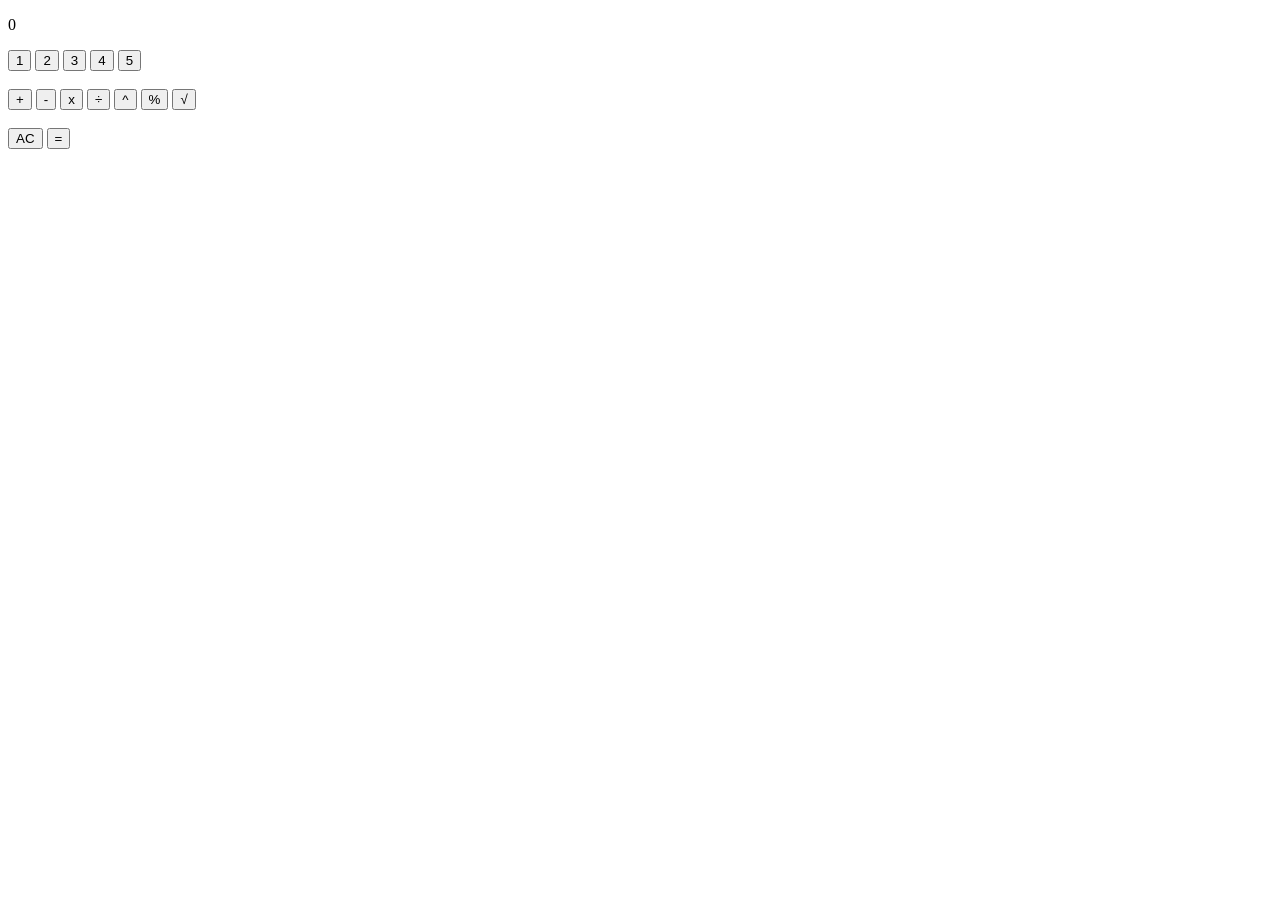
==== P2/index.html @ 83d635f4 "Estados y cálculos OK" ====
<!DOCTYPE html>
<html>
<head>
    <meta charset="UTF-8">
    <meta http-equiv="X-UA-Compatible" content="IE=edge">
    <meta name="viewport" content="width=device-width, initial-scale=1.0">
    <script src="index.js" defer></script>
    <title>Calculadora def.</title>
</head>
<body>
    <p id="display">0</p>
    <button type="button" class="digit" value="1">1</button>
    <button type="button" class="digit" value="2">2</button>
    <button type="button" class="digit" value="3">3</button>
    <button type="button" class="digit" value="4">4</button>
    <button type="button" class="digit" value="5">5</button>
    <br>
    <br>
    <button type="button" class="operation" value="+">+</button>
    <button type="button" class="operation" value="-">-</button>
    <button type="button" class="operation" value="*">x</button>
    <button type="button" class="operation" value="/">÷</button>
    <button type="button" class="operation" value="**">^</button>
    <button type="button" class="operation" value="0.01">%</button>
    <button type="button" class="operation" value="sqrt">√</button>
    <br>
    <br>
    <button type="button" id="clear">AC</button>
    <button type="button" id="equal">=</button>
</body>
</html>
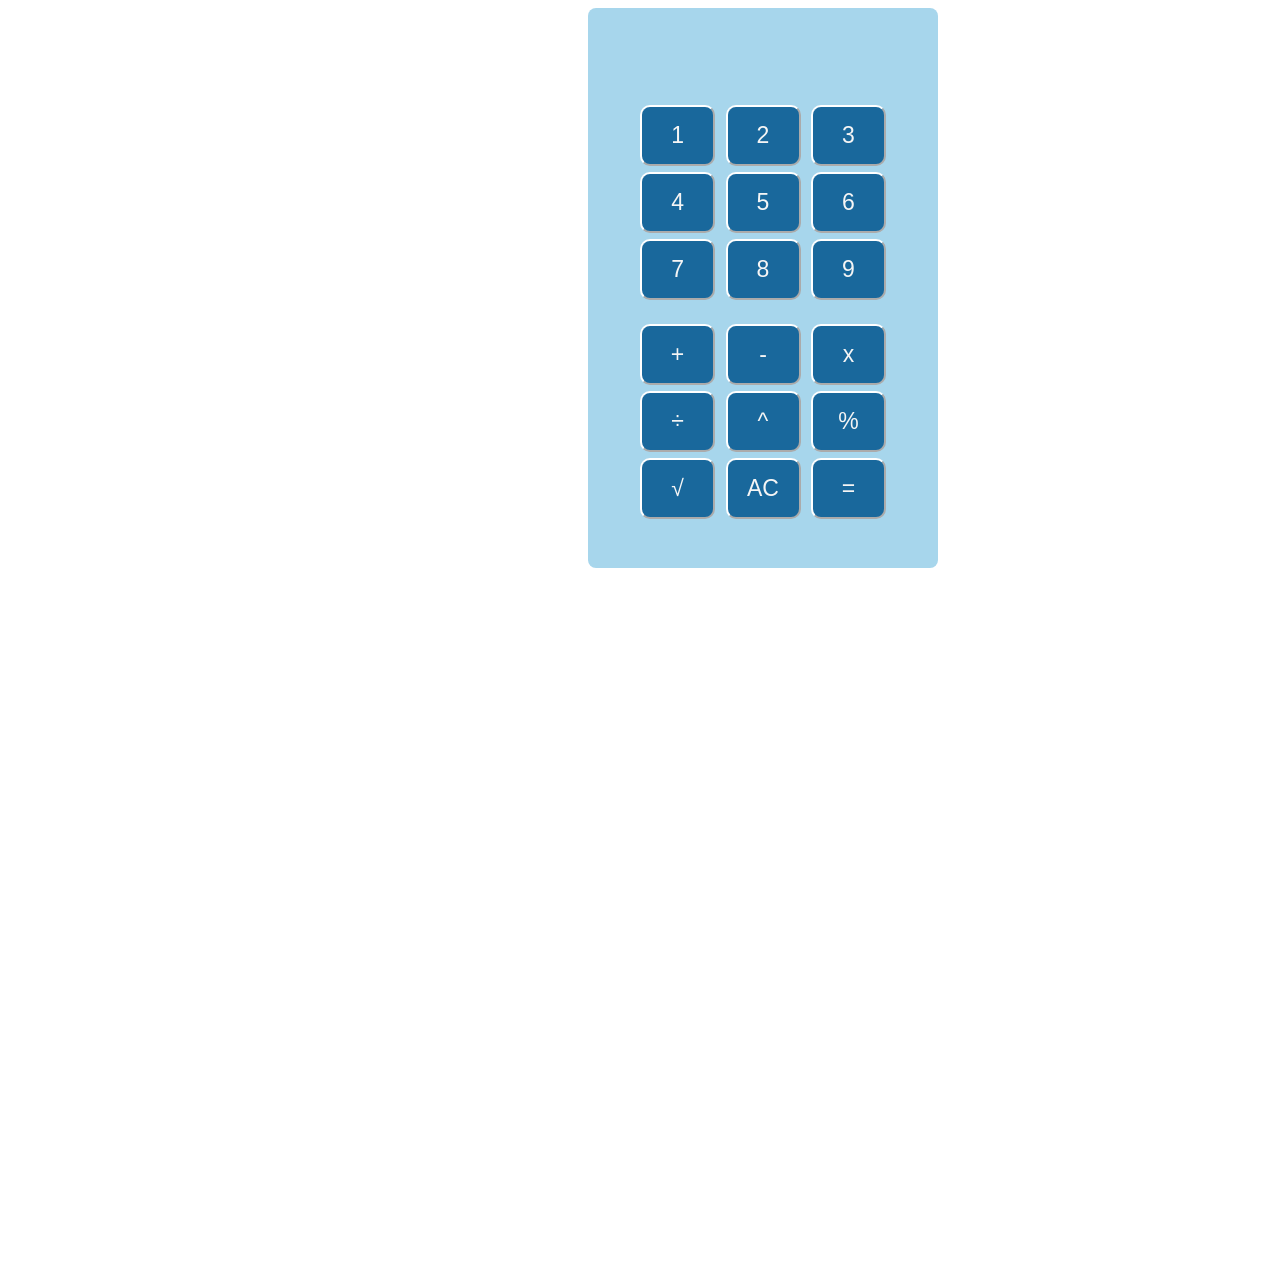
==== commit 4ca2f4d1: "Dando forma con CSS" ====
--- a/P2/index.html
+++ b/P2/index.html
@@ -4,28 +4,41 @@
     <meta charset="UTF-8">
     <meta http-equiv="X-UA-Compatible" content="IE=edge">
     <meta name="viewport" content="width=device-width, initial-scale=1.0">
+    <title>Calculadora</title>
+    <!-- Hoja CSS de estilo -->
+    <link rel="stylesheet" href="index.css">
+    <!-- Código Javascript -->
     <script src="index.js" defer></script>
-    <title>Calculadora def.</title>
+    
 </head>
 <body>
-    <p id="display">0</p>
-    <button type="button" class="digit" value="1">1</button>
-    <button type="button" class="digit" value="2">2</button>
-    <button type="button" class="digit" value="3">3</button>
-    <button type="button" class="digit" value="4">4</button>
-    <button type="button" class="digit" value="5">5</button>
-    <br>
-    <br>
-    <button type="button" class="operation" value="+">+</button>
-    <button type="button" class="operation" value="-">-</button>
-    <button type="button" class="operation" value="*">x</button>
-    <button type="button" class="operation" value="/">÷</button>
-    <button type="button" class="operation" value="**">^</button>
-    <button type="button" class="operation" value="0.01">%</button>
-    <button type="button" class="operation" value="sqrt">√</button>
-    <br>
-    <br>
-    <button type="button" id="clear">AC</button>
-    <button type="button" id="equal">=</button>
+    <div class="calculator">
+        <p id="display"></p>
+        <br>
+        <button type="button" class="digit" value="1">1</button>
+        <button type="button" class="digit" value="2">2</button>
+        <button type="button" class="digit" value="3">3</button>
+        <br>
+        <button type="button" class="digit" value="4">4</button>
+        <button type="button" class="digit" value="5">5</button>
+        <button type="button" class="digit" value="6">6</button>
+        <br>
+        <button type="button" class="digit" value="7">7</button>
+        <button type="button" class="digit" value="8">8</button>
+        <button type="button" class="digit" value="9">9</button>
+        <br>
+        <br>
+        <button type="button" class="operation" value="+">+</button>
+        <button type="button" class="operation" value="-">-</button>
+        <button type="button" class="operation" value="*">x</button>
+        <br>
+        <button type="button" class="operation" value="/">÷</button>
+        <button type="button" class="operation" value="**">^</button>
+        <button type="button" class="operation" value="0.01">%</button>
+        <br>
+        <button type="button" class="operation" value="sqrt">√</button>
+        <button type="button" id="clear">AC</button>
+        <button type="button" id="equal">=</button>
+    </div>
 </body>
 </html>
--- a/P2/index.css
+++ b/P2/index.css
@@ -0,0 +1,49 @@
+body{
+    font-family: sans-serif;
+}
+
+p{
+    display: inline-block;
+    text-align: left;
+    width: 300px;
+    height: 50px;
+    margin-left: auto;
+    margin-right: auto;
+    width: auto;
+    color: rgb(7, 50, 99);
+    font-size: 20px;
+    font-family: sans-serif;
+    background-color: rgba(222, 233, 241, 0.938);
+    border-radius: 10px;
+    border-color: black;
+}
+
+.calculator{
+    display: inline-block;
+    text-align: center;
+    margin-left: 580px;
+    margin-right: 450px;
+    margin-bottom: 700px;
+    border: 18px rgb(7, 50, 99);
+    border-radius: 8px;
+    width: 350px;
+    height: 560px;
+    color:black;
+    background-color: rgb(167, 214, 236);
+}    
+
+button{
+    width: 75px;
+    border-radius: 10px;
+    border-color: white;
+    margin: 3px;
+    padding: 15px;
+    font-size: 23px;
+    background-color:rgb(25, 104, 156);
+    color: whitesmoke;
+    font-family: sans-serif;
+}
+
+button:hover{
+    background-color:rgb(79, 127, 160);
+}
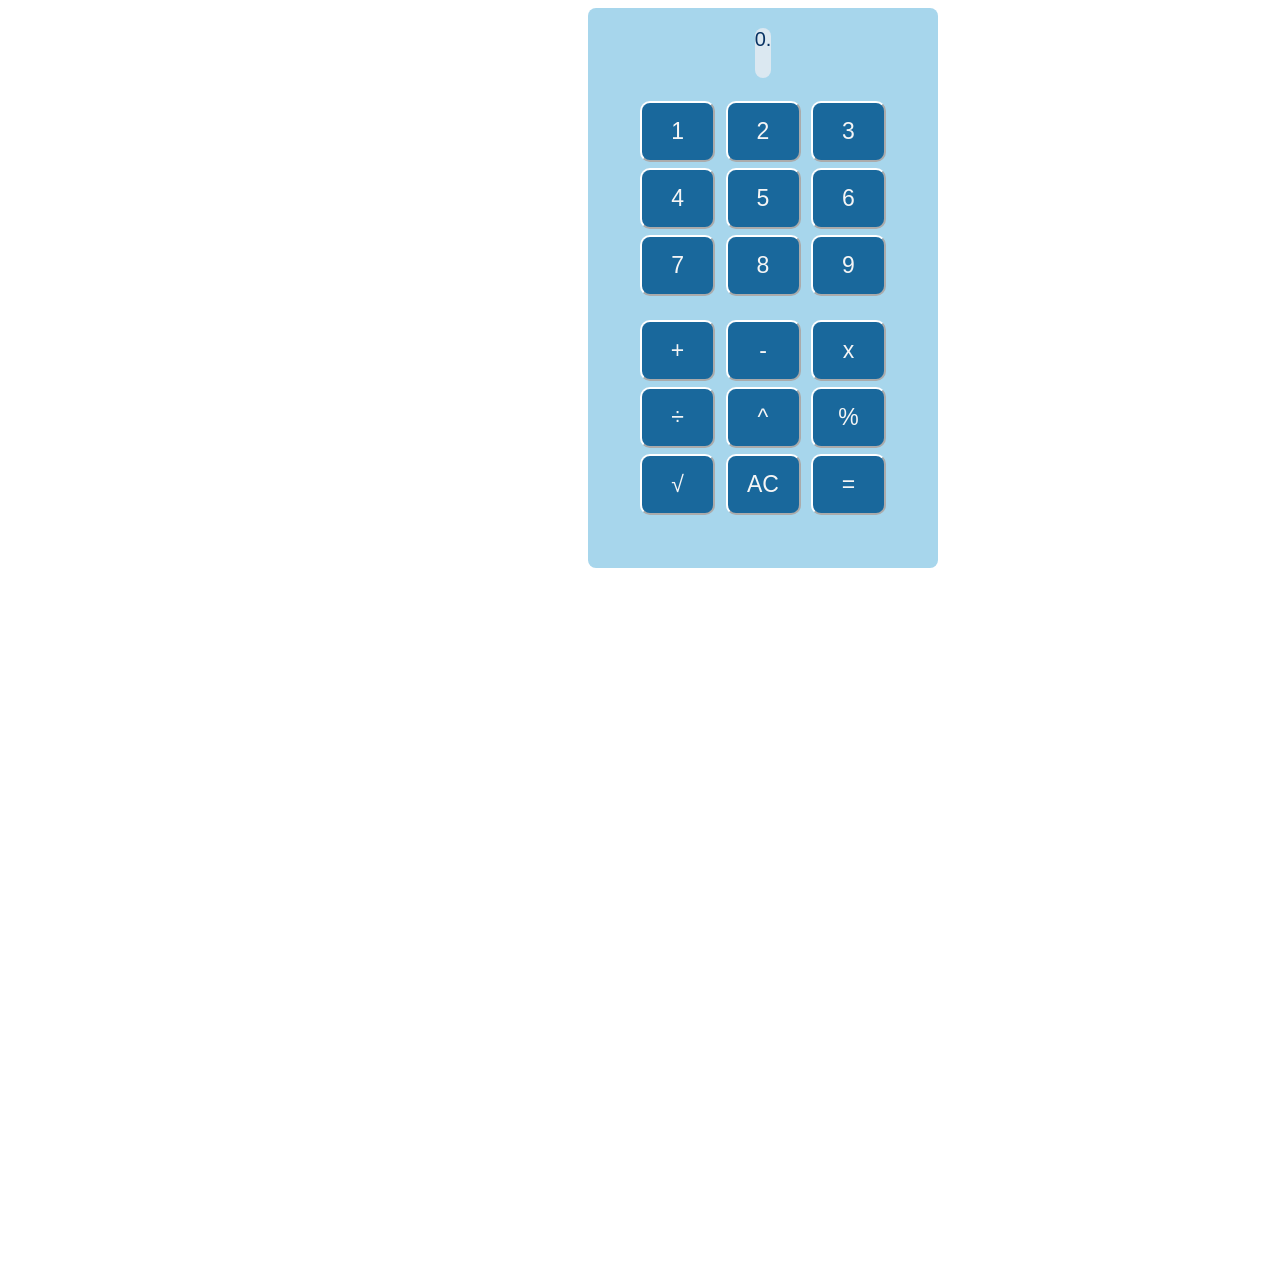
==== commit 341f992d: "." ====
--- a/P2/index.html
+++ b/P2/index.html
@@ -13,7 +13,7 @@
 </head>
 <body>
     <div class="calculator">
-        <p id="display"></p>
+        <p id="display">0.</p>
         <br>
         <button type="button" class="digit" value="1">1</button>
         <button type="button" class="digit" value="2">2</button>
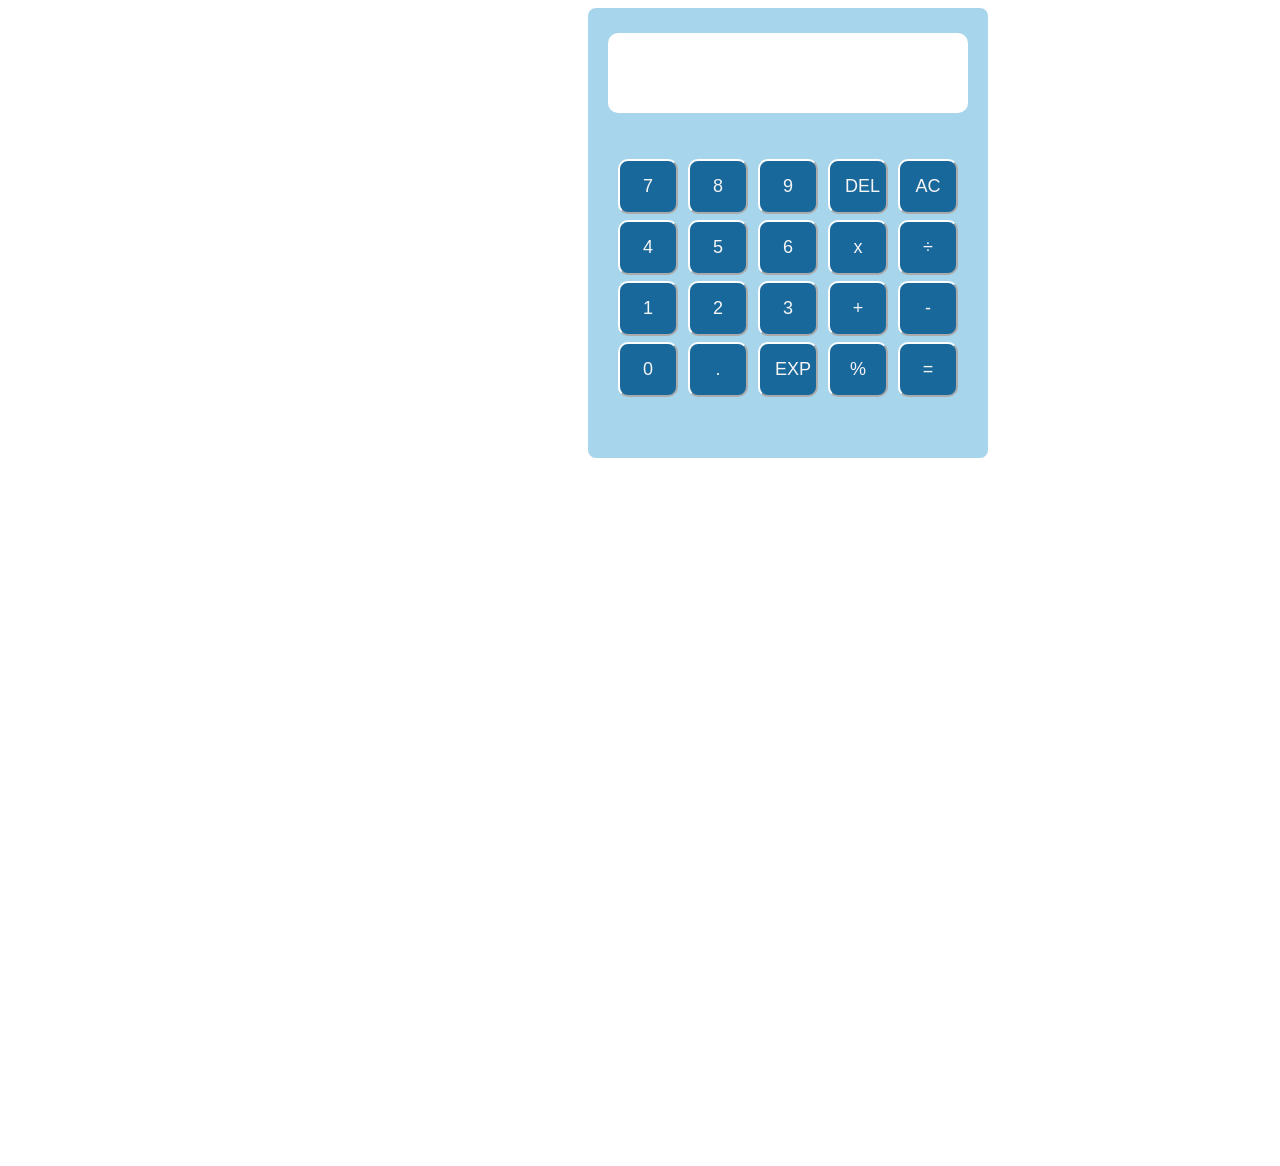
==== commit c052bac3: "Más botones + mejoras CSS" ====
--- a/P2/index.html
+++ b/P2/index.html
@@ -13,32 +13,32 @@
 </head>
 <body>
     <div class="calculator">
-        <p id="display">0.</p>
+        <p id="display"></p>
+        <br>
+        <button type="button" class="digit" value="7">7</button>
+        <button type="button" class="digit" value="8">8</button>
+        <button type="button" class="digit" value="9">9</button>
+        <button type="button" id="delete">DEL</button>
+        <button type="button" id="clear">AC</button>
+        <br>
+        <button type="button" class="digit" value="4">4</button>
+        <button type="button" class="digit" value="5">5</button>
+        <button type="button" class="digit" value="6">6</button>
+        <button type="button" class="operation" value="*">x</button>
+        <button type="button" class="operation" value="/">÷</button>
         <br>
         <button type="button" class="digit" value="1">1</button>
         <button type="button" class="digit" value="2">2</button>
         <button type="button" class="digit" value="3">3</button>
-        <br>
-        <button type="button" class="digit" value="4">4</button>
-        <button type="button" class="digit" value="5">5</button>
-        <button type="button" class="digit" value="6">6</button>
-        <br>
-        <button type="button" class="digit" value="7">7</button>
-        <button type="button" class="digit" value="8">8</button>
-        <button type="button" class="digit" value="9">9</button>
-        <br>
-        <br>
         <button type="button" class="operation" value="+">+</button>
         <button type="button" class="operation" value="-">-</button>
-        <button type="button" class="operation" value="*">x</button>
         <br>
-        <button type="button" class="operation" value="/">÷</button>
-        <button type="button" class="operation" value="**">^</button>
+        <button type="button" class="digit" value="0">0</button>
+        <button type="button" id="point">.</button>
+        <button type="button" class="operation" value="**">EXP</button>
         <button type="button" class="operation" value="0.01">%</button>
-        <br>
-        <button type="button" class="operation" value="sqrt">√</button>
-        <button type="button" id="clear">AC</button>
         <button type="button" id="equal">=</button>
+       <!--<button type="button" class="operation" value="sqrt">√</button>--> 
     </div>
 </body>
 </html>
--- a/P2/index.css
+++ b/P2/index.css
@@ -1,24 +1,22 @@
 body{
-    font-family: sans-serif;
+    background-color: white;
 }
 
-p{
-    display: inline-block;
-    text-align: left;
-    width: 300px;
-    height: 50px;
-    margin-left: auto;
-    margin-right: auto;
-    width: auto;
+p {
+    text-align: right;
+    width: 360px;
+    height: 80px;
+    margin-left: 20px;
+    margin-right: 20px;
     color: rgb(7, 50, 99);
-    font-size: 20px;
+    font-size: 25px;
     font-family: sans-serif;
-    background-color: rgba(222, 233, 241, 0.938);
+    background-color: white;
     border-radius: 10px;
     border-color: black;
 }
 
-.calculator{
+.calculator {
     display: inline-block;
     text-align: center;
     margin-left: 580px;
@@ -26,19 +24,19 @@
     margin-bottom: 700px;
     border: 18px rgb(7, 50, 99);
     border-radius: 8px;
-    width: 350px;
-    height: 560px;
+    width: 400px;
+    height: 450px;
     color:black;
     background-color: rgb(167, 214, 236);
 }    
 
 button{
-    width: 75px;
+    width: 60px;
     border-radius: 10px;
     border-color: white;
     margin: 3px;
     padding: 15px;
-    font-size: 23px;
+    font-size: 18px;
     background-color:rgb(25, 104, 156);
     color: whitesmoke;
     font-family: sans-serif;
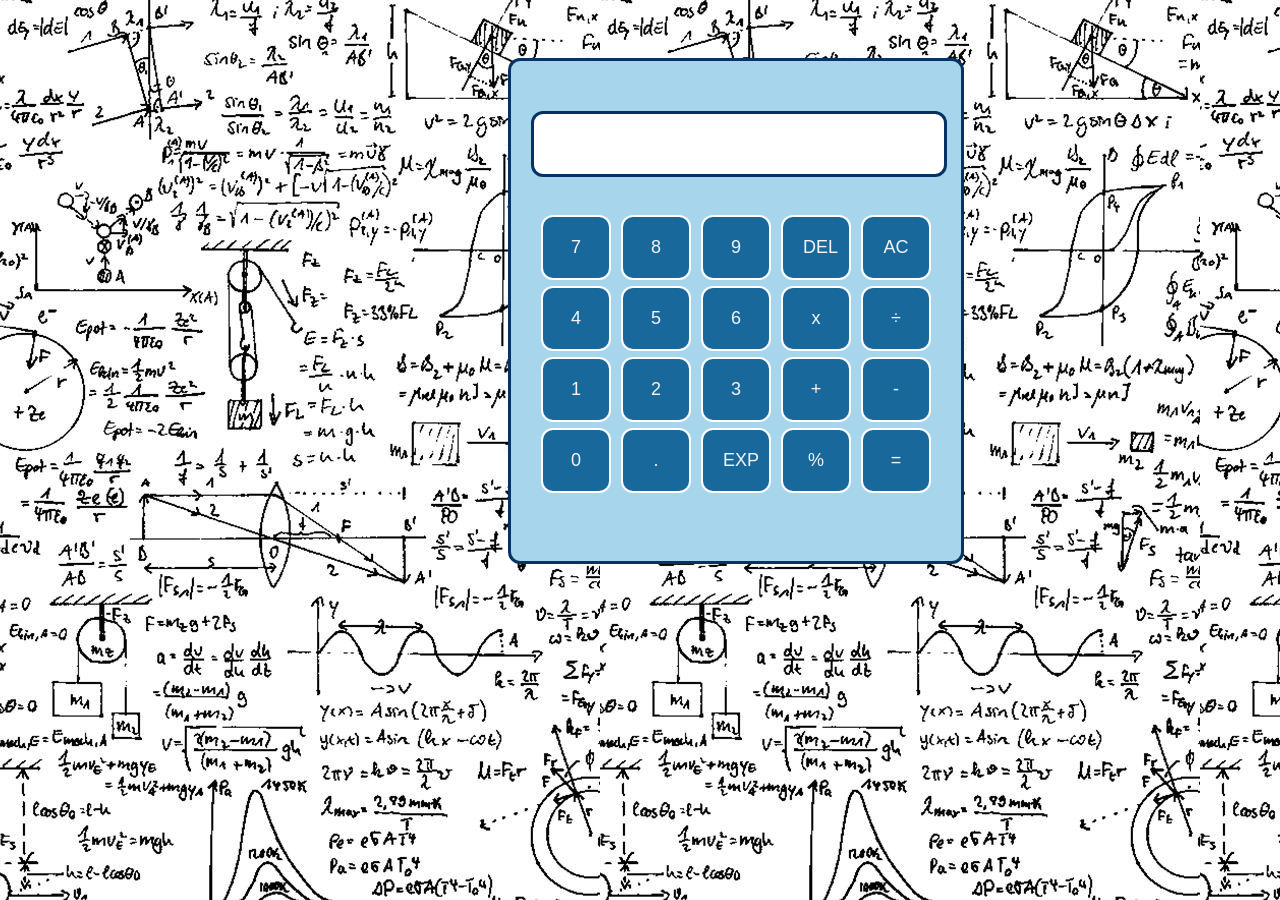
==== commit 54b26476: "CSS casi definitivo" ====
--- a/P2/index.html
+++ b/P2/index.html
@@ -14,7 +14,6 @@
 <body>
     <div class="calculator">
         <p id="display"></p>
-        <br>
         <button type="button" class="digit" value="7">7</button>
         <button type="button" class="digit" value="8">8</button>
         <button type="button" class="digit" value="9">9</button>
--- a/P2/index.css
+++ b/P2/index.css
@@ -1,41 +1,46 @@
-body{
-    background-color: white;
+html{
+    background-image: url('fondo.jpg');
 }
 
 p {
     text-align: right;
-    width: 360px;
-    height: 80px;
+    width: 410px;
+    height: 60px;
     margin-left: 20px;
     margin-right: 20px;
+    margin-top: 50px;
     color: rgb(7, 50, 99);
-    font-size: 25px;
+    font-size: 35px;
     font-family: sans-serif;
     background-color: white;
-    border-radius: 10px;
-    border-color: black;
+    border: 3px solid rgb(7, 50, 99);
+    border-radius: 12px;
+    /* Propiedades del texto */
+    white-space: nowrap;        /* Reduce espacios en blanco, suprime saltos de línea. */
+    overflow: hidden;           /* Recorta el contenido y no muestra barras de posición. */
+    text-overflow: clip;
 }
 
 .calculator {
     display: inline-block;
     text-align: center;
-    margin-left: 580px;
-    margin-right: 450px;
-    margin-bottom: 700px;
-    border: 18px rgb(7, 50, 99);
-    border-radius: 8px;
-    width: 400px;
-    height: 450px;
+    margin-left: 500px;
+    margin-right: 500px;
+    margin-top: 50px;
+    width: 450px;
+    height: 500px;
+    border: 3px solid rgb(7, 50, 99);
+    border-radius: 12px;
     color:black;
     background-color: rgb(167, 214, 236);
 }    
 
 button{
-    width: 60px;
-    border-radius: 10px;
-    border-color: white;
+    width: 70px;
+    padding: 20px;
+    border: 2px solid white;
+    border-radius: 12px;
     margin: 3px;
-    padding: 15px;
     font-size: 18px;
     background-color:rgb(25, 104, 156);
     color: whitesmoke;
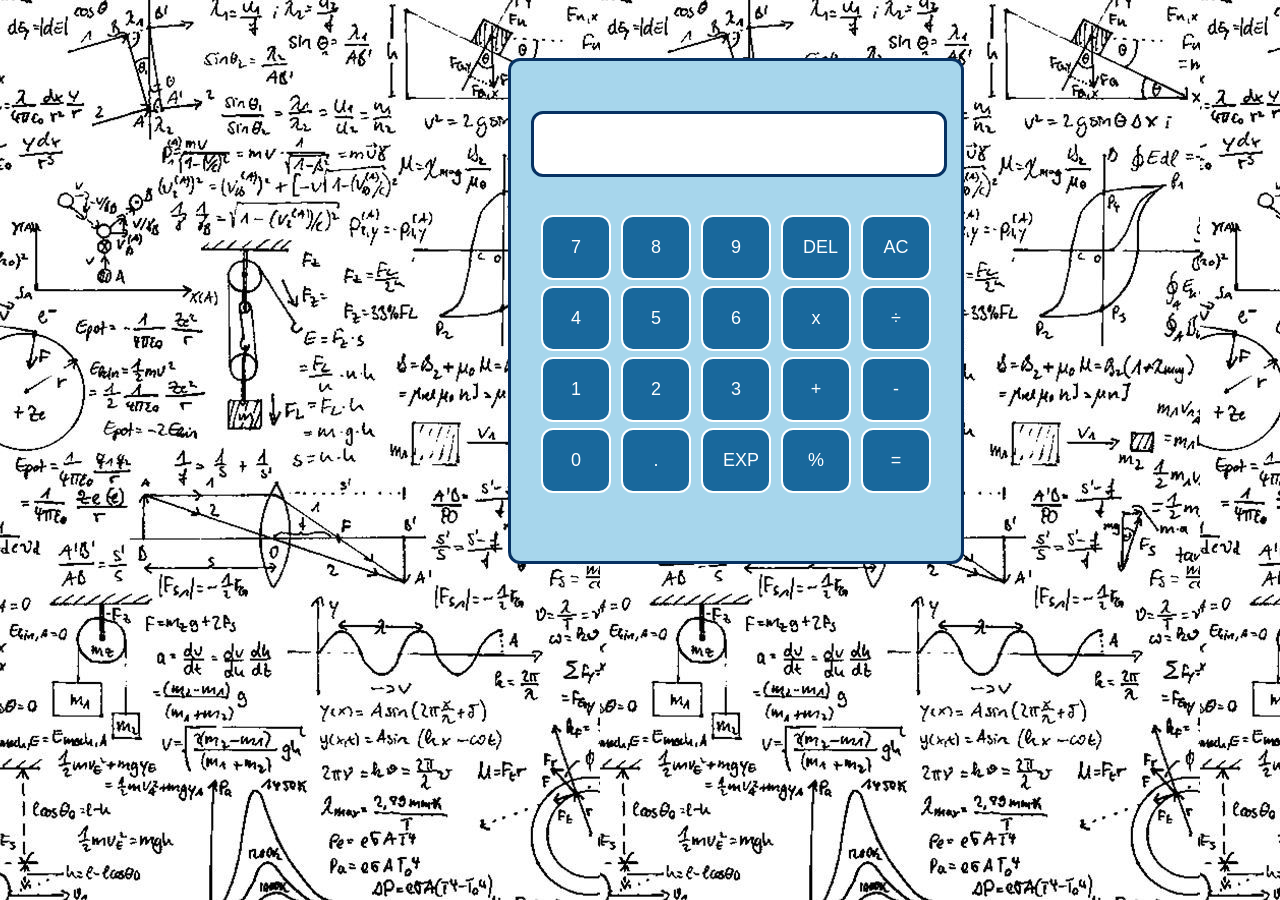
==== commit 49e62331: "Introduciendo punto + del" ====
--- a/P2/index.html
+++ b/P2/index.html
@@ -37,7 +37,6 @@
         <button type="button" class="operation" value="**">EXP</button>
         <button type="button" class="operation" value="0.01">%</button>
         <button type="button" id="equal">=</button>
-       <!--<button type="button" class="operation" value="sqrt">√</button>--> 
     </div>
 </body>
 </html>
--- a/P2/index.css
+++ b/P2/index.css
@@ -9,7 +9,7 @@
     margin-left: 20px;
     margin-right: 20px;
     margin-top: 50px;
-    color: rgb(7, 50, 99);
+    color: rgb(92, 5, 5);
     font-size: 35px;
     font-family: sans-serif;
     background-color: white;
@@ -31,7 +31,6 @@
     height: 500px;
     border: 3px solid rgb(7, 50, 99);
     border-radius: 12px;
-    color:black;
     background-color: rgb(167, 214, 236);
 }    
 
@@ -43,7 +42,7 @@
     margin: 3px;
     font-size: 18px;
     background-color:rgb(25, 104, 156);
-    color: whitesmoke;
+    color: white;
     font-family: sans-serif;
 }
 
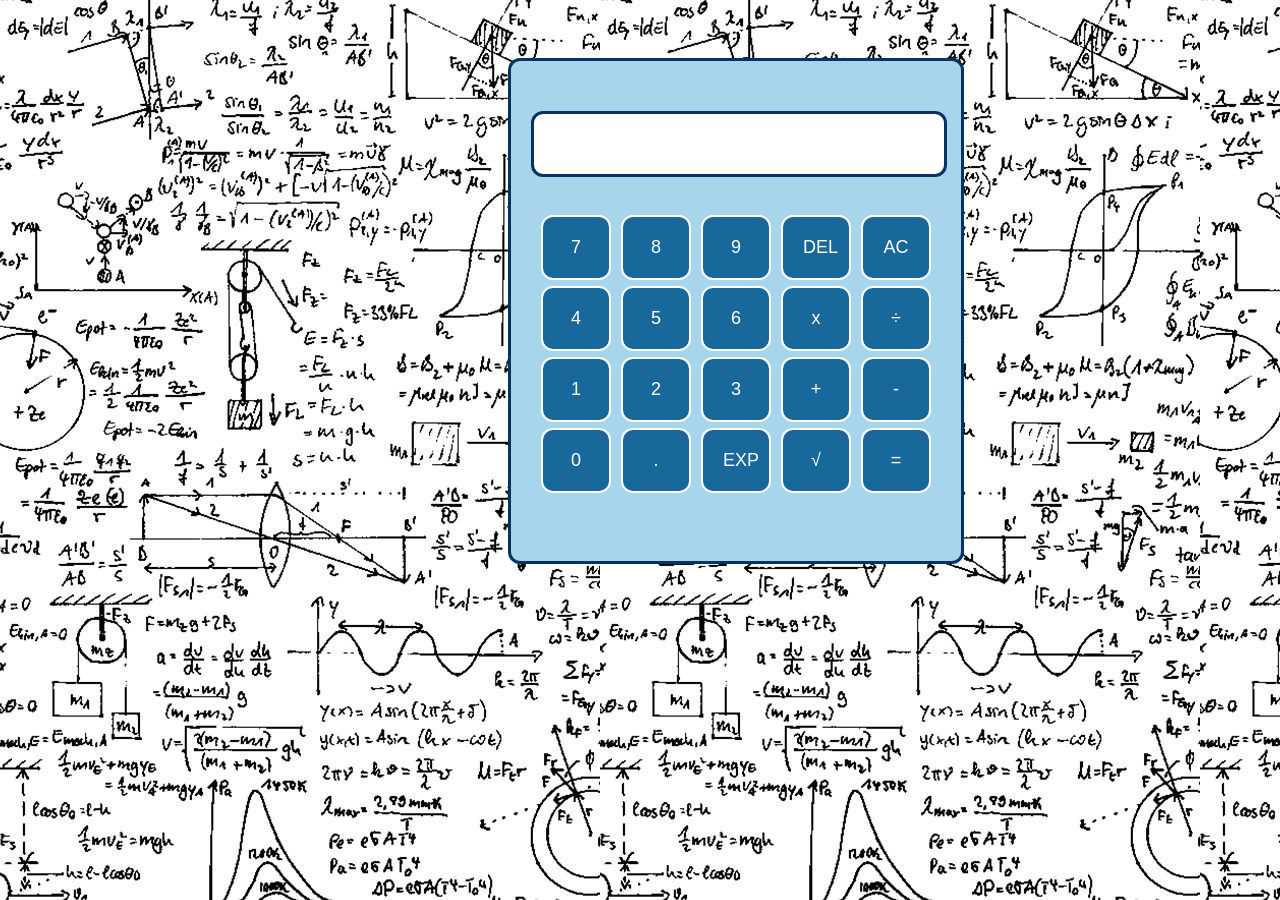
==== commit 607865ed: "Calculadora definitiva + README" ====
--- a/P2/index.html
+++ b/P2/index.html
@@ -35,7 +35,7 @@
         <button type="button" class="digit" value="0">0</button>
         <button type="button" id="point">.</button>
         <button type="button" class="operation" value="**">EXP</button>
-        <button type="button" class="operation" value="0.01">%</button>
+        <button type="button" id="sqrt">√</button>
         <button type="button" id="equal">=</button>
     </div>
 </body>
--- a/P2/index.css
+++ b/P2/index.css
@@ -1,4 +1,4 @@
-html{
+body {
     background-image: url('fondo.jpg');
 }
 
@@ -34,7 +34,7 @@
     background-color: rgb(167, 214, 236);
 }    
 
-button{
+button {
     width: 70px;
     padding: 20px;
     border: 2px solid white;
@@ -46,6 +46,6 @@
     font-family: sans-serif;
 }
 
-button:hover{
+button:hover {  /* Aclarar botón presionado */
     background-color:rgb(79, 127, 160);
 }
